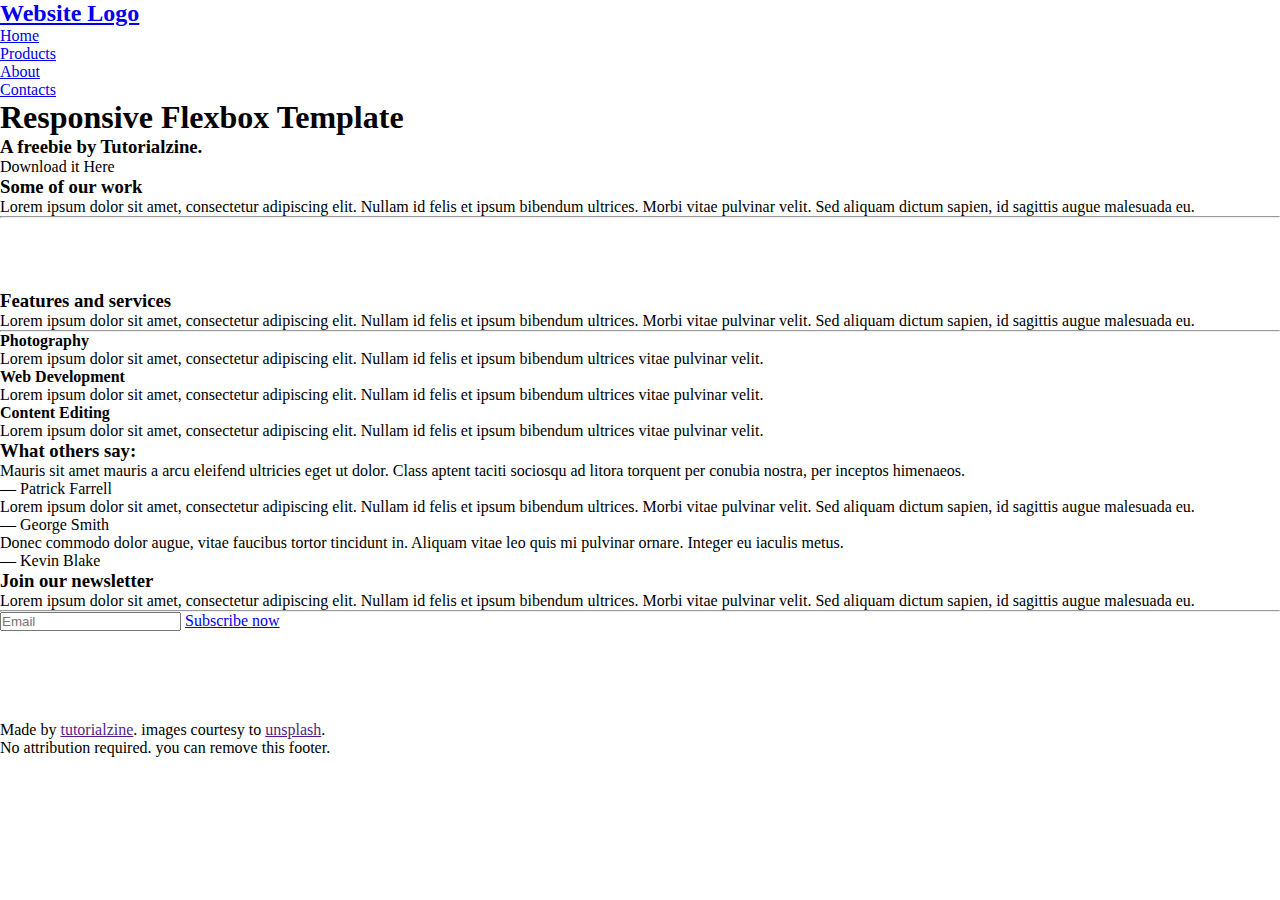
==== Prueba.html @ b491f7c6 "Primer commit" ====
<!DOCTYPE html>
<html>
  <head>
    <meta charset="utf-8">
    <title>Prueba</title>
    <link rel="stylesheet" href="prueba.css">
  </head>
  <body>
    <header>
  		<h2><a href="#">Website Logo</a></h2>
  		<nav>
  			<li><a href="#">Home</a></li>
  			<li><a href="#">Products</a></li>
  			<li><a href="#">About</a></li>
  			<li><a href="#">Contacts</a></li>
  		</nav>
  	</header>


    <section class="">
  		<div class="" style="background-image: url(assets/img/hero.jpg);"></div>
  		<h1>Responsive Flexbox Template</h1>
  		<h3>A freebie by Tutorialzine.</h3>
  		<a>Download it Here</a>
  	</section>


    <section class="">
      <h3 class="">Some of our work</h3>
      <p>Lorem ipsum dolor sit amet, consectetur adipiscing elit. Nullam id felis et ipsum bibendum ultrices. Morbi vitae pulvinar velit. Sed aliquam dictum sapien, id sagittis augue malesuada eu.</p>
      <hr>

      <ul class="">
        <li class="" style=""></li>
        <li class="" style=""></li>
        <li class="" style=""></li>
        <li class="" style=""></li>
      </div>
    </section>


    <section class="">
      <h3 class="">Features and services</h3>
      <p>Lorem ipsum dolor sit amet, consectetur adipiscing elit. Nullam id felis et ipsum bibendum ultrices. Morbi vitae pulvinar velit. Sed aliquam dictum sapien, id sagittis augue malesuada eu.</p>
      <hr>

      <ul class="">
        <li>
          <i class=""></i>
          <h4>Photography</h4>
          <p>Lorem ipsum dolor sit amet, consectetur adipiscing elit. Nullam id felis et ipsum bibendum ultrices vitae pulvinar velit.</p>
        </li>
        <li>
          <i class="fa fa-cubes"></i>
          <h4>Web Development</h4>
          <p>Lorem ipsum dolor sit amet, consectetur adipiscing elit. Nullam id felis et ipsum bibendum ultrices vitae pulvinar velit.</p>
        </li>
        <li>
          <i class=""></i>
          <h4>Content Editing</h4>
          <p>Lorem ipsum dolor sit amet, consectetur adipiscing elit. Nullam id felis et ipsum bibendum ultrices vitae pulvinar velit.</p>
        </li>
      </div>
    </section>


    <section class="">
      <h3 class="">What others say:</h3>

      <p class="">Mauris sit amet mauris a arcu eleifend ultricies eget ut dolor. Class aptent taciti sociosqu ad litora torquent per conubia nostra, per inceptos himenaeos.</p>
      <p class="">— Patrick Farrell</p>

      <p class="">Lorem ipsum dolor sit amet, consectetur adipiscing elit. Nullam id felis et ipsum bibendum ultrices. Morbi vitae pulvinar velit. Sed aliquam dictum sapien, id sagittis augue malesuada eu.</p>
      <p class="">— George Smith</p>

      <p class="">Donec commodo dolor augue, vitae faucibus tortor tincidunt in. Aliquam vitae leo quis mi pulvinar ornare. Integer eu iaculis metus.</p>
      <p class="">— Kevin Blake</p>


    </section>


    <section class="">
      <h3 class="">Join our newsletter</h3>
      <p>Lorem ipsum dolor sit amet, consectetur adipiscing elit. Nullam id felis et ipsum bibendum ultrices. Morbi vitae pulvinar velit. Sed aliquam dictum sapien, id sagittis augue malesuada eu.</p>
      <hr>

      <form>
        <input type="email" placeholder="Email">
        <a href="#" class="btn">Subscribe now</a>
      </form>
    </section>

    <footer>
      <ul>
        <li><a href="#"><i class=""></i></a></li>
        <li><a href="#"><i class=""></i></a></li>
        <li><a href="#"><i class=""></i></a></li>
        <li><a href="#"><i class=""></i></a></li>
        <li><a href="#"><i class=""></i></a></li>
      </ul>
      <p>Made by <a href="" target="_blank">tutorialzine</a>. images courtesy to <a href="" target="_blank">unsplash</a>.</p>
      <p>No attribution required. you can remove this footer.</p>
    </footer>
  </body>
</html>
---- prueba.css ----
*{
	margin: 0;
	padding: 0;
	box-sizing: border-box;
}
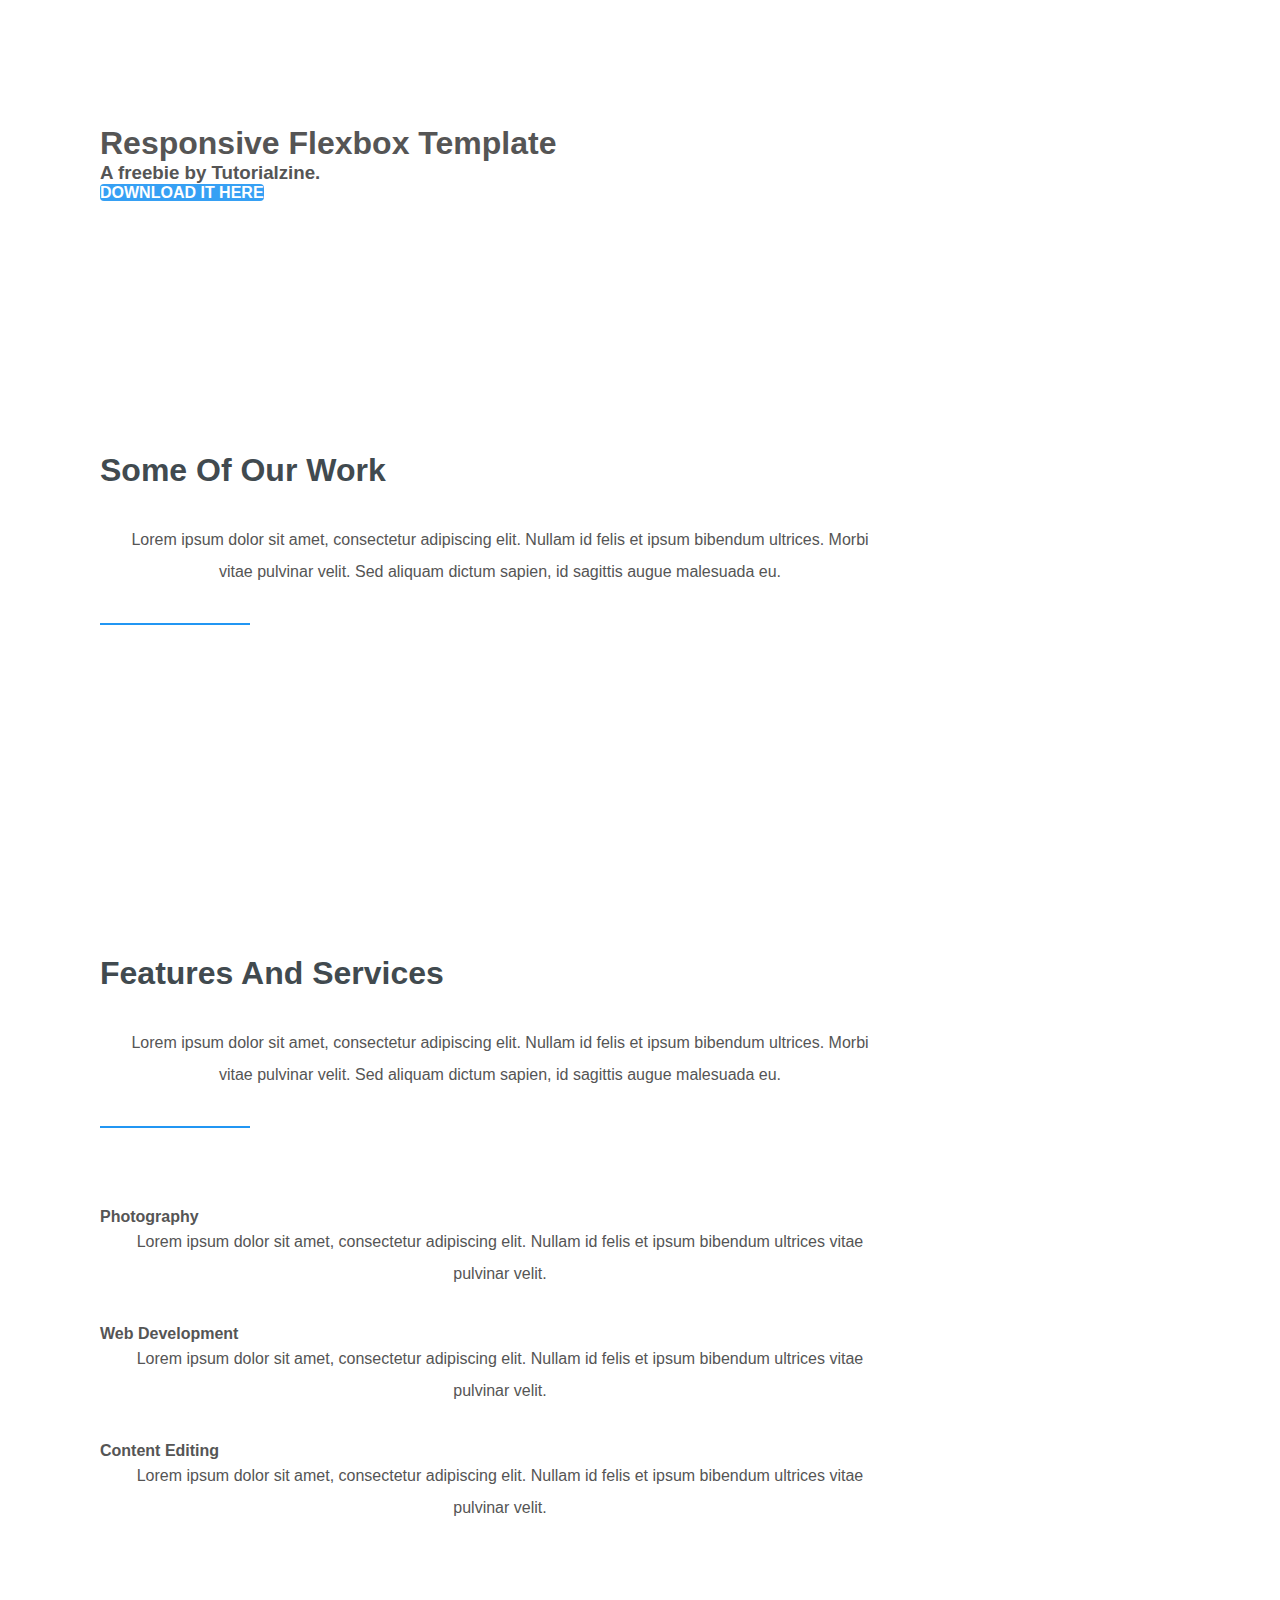
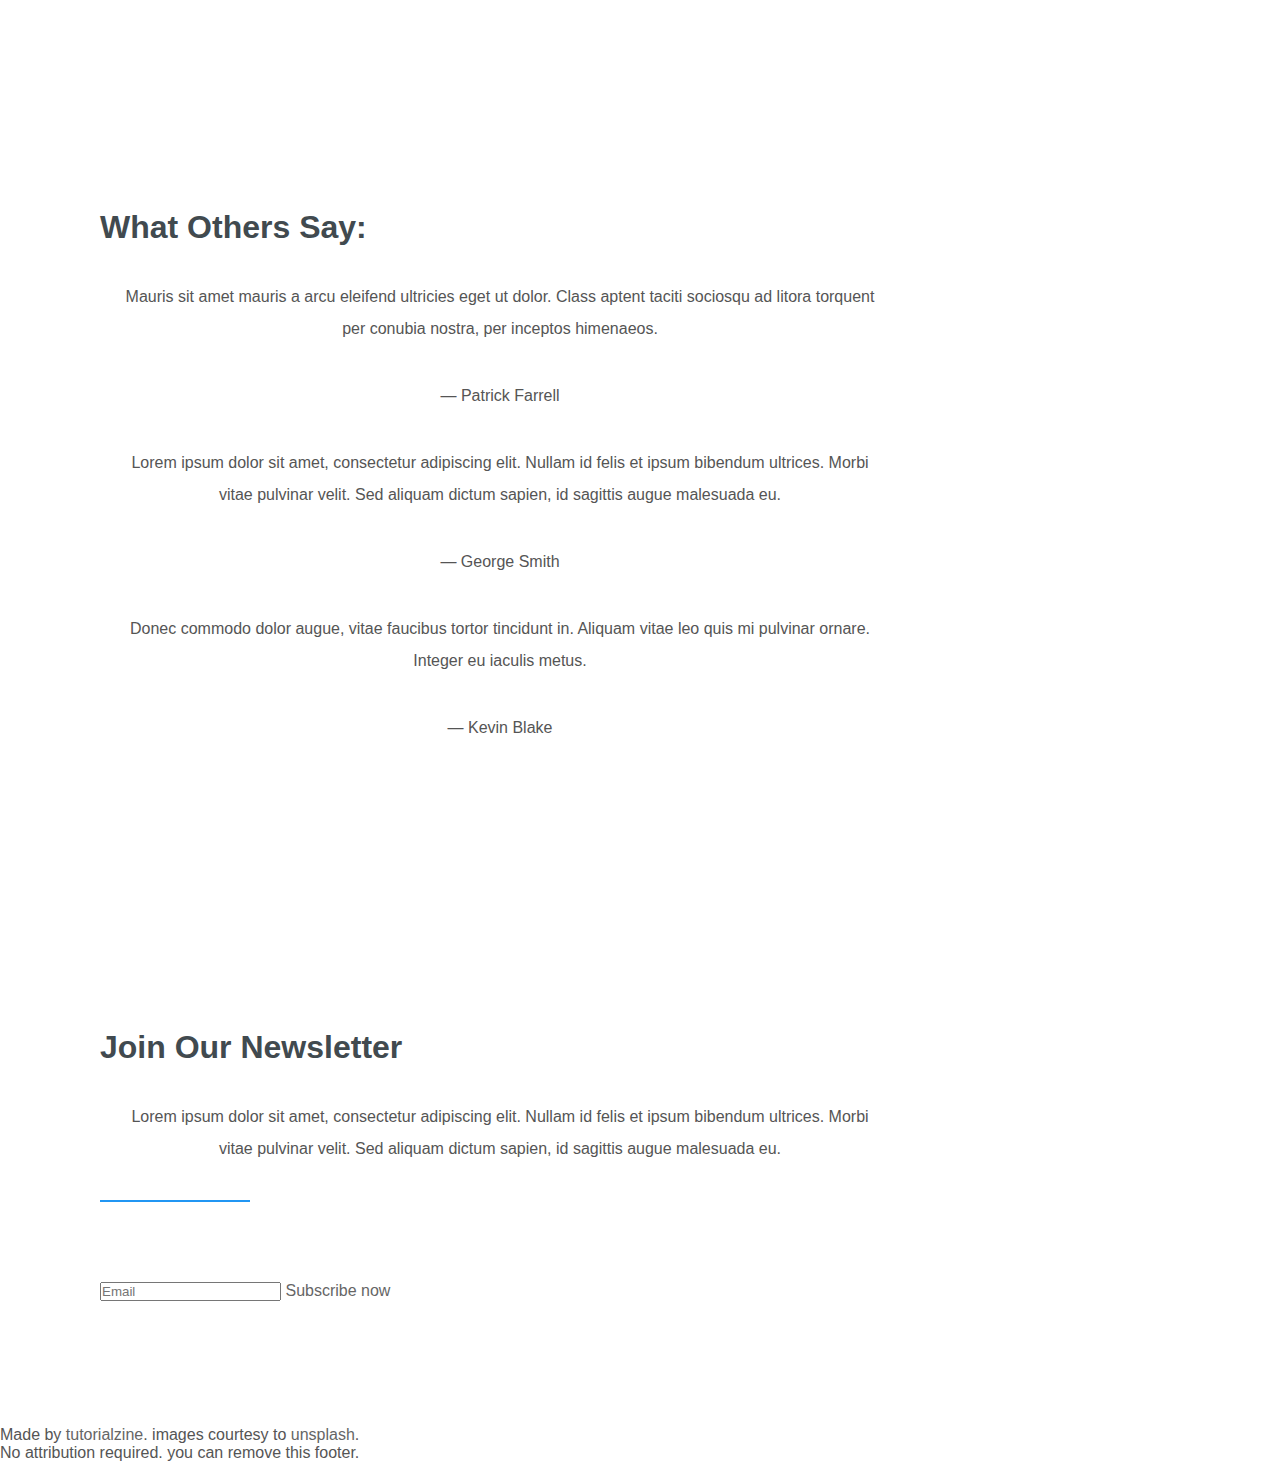
==== commit e9d0a526: "arreglos en css" ====
--- a/Prueba.html
+++ b/Prueba.html
@@ -18,15 +18,15 @@
 
 
     <section class="">
-  		<div class="" style="background-image: url(assets/img/hero.jpg);"></div>
+  		<div class="" style=""></div>
   		<h1>Responsive Flexbox Template</h1>
   		<h3>A freebie by Tutorialzine.</h3>
-  		<a>Download it Here</a>
+  		<a class="button">Download it Here</a>
   	</section>
 
 
     <section class="">
-      <h3 class="">Some of our work</h3>
+      <h3 class="title">Some of our work</h3>
       <p>Lorem ipsum dolor sit amet, consectetur adipiscing elit. Nullam id felis et ipsum bibendum ultrices. Morbi vitae pulvinar velit. Sed aliquam dictum sapien, id sagittis augue malesuada eu.</p>
       <hr>
 
@@ -40,7 +40,7 @@
 
 
     <section class="">
-      <h3 class="">Features and services</h3>
+      <h3 class="title">Features and services</h3>
       <p>Lorem ipsum dolor sit amet, consectetur adipiscing elit. Nullam id felis et ipsum bibendum ultrices. Morbi vitae pulvinar velit. Sed aliquam dictum sapien, id sagittis augue malesuada eu.</p>
       <hr>
 
@@ -65,7 +65,7 @@
 
 
     <section class="">
-      <h3 class="">What others say:</h3>
+      <h3 class="title">What others say:</h3>
 
       <p class="">Mauris sit amet mauris a arcu eleifend ultricies eget ut dolor. Class aptent taciti sociosqu ad litora torquent per conubia nostra, per inceptos himenaeos.</p>
       <p class="">— Patrick Farrell</p>
@@ -81,7 +81,7 @@
 
 
     <section class="">
-      <h3 class="">Join our newsletter</h3>
+      <h3 class="title">Join our newsletter</h3>
       <p>Lorem ipsum dolor sit amet, consectetur adipiscing elit. Nullam id felis et ipsum bibendum ultrices. Morbi vitae pulvinar velit. Sed aliquam dictum sapien, id sagittis augue malesuada eu.</p>
       <hr>
 
--- a/prueba.css
+++ b/prueba.css
@@ -3,3 +3,199 @@
 	padding: 0;
 	box-sizing: border-box;
 }
+
+body{
+	font: normal 16px sans-serif;
+	color: #555;
+}
+
+ul, nav{
+	list-style: none;
+}
+
+a{
+	text-decoration: none;
+	color: inherit;
+	cursor: pointer;
+	opacity: 0.9;
+}
+
+a:hover{
+	opacity: 1;
+}
+
+a.button{
+	color: #fff;
+	border-radius: 4px;
+	text-transform: uppercase;
+	background-color: #2196F3;
+	font-weight: 800;
+}
+
+hr{
+	width: 150px;
+	height: 2px;
+	background-color: #2196F3;
+	border: 0;
+	margin-bottom: 80px;
+}
+
+section{
+/*aca hay que acomodar*/
+	padding: 125px 100px;
+}
+
+@media (max-width: 1000px){
+
+	section{
+		padding: 100px 50px;
+	}
+
+}
+
+@media (max-width: 600px){
+
+	section{
+		padding: 80px 30px;
+	}
+
+}
+
+section h3.title{
+	color: #414a4f;
+	text-transform: capitalize;
+	font: bold 32px 'Open Sans', sans-serif;
+	margin-bottom: 35px;
+}
+
+section p{
+	max-width: 800px;
+	text-align: center;
+	margin-bottom: 35px;
+	padding: 0 20px;
+	line-height: 2;
+}
+
+ul.grid{
+	width: 100%;
+	/*COMPLETAR ACA*/
+}
+
+/* HEADER !! */
+
+header{
+	position: absolute;
+	top: 0;
+	left: 0;
+	z-index: 10;
+	width: 100%;
+	color: #fff;
+	padding: 35px 100px 0;
+}
+
+header h2{
+	font-family: 'Quicksand', sans-serif;
+}
+
+header nav{
+	/*display: flex;*/
+}
+
+header nav li{
+	margin: 0 15px;
+}
+
+header nav li:first-child{
+	margin-left: 0;
+}
+
+header nav li:last-child{
+	margin-right: 0;
+}
+
+
+
+@media (max-width: 1000px){
+	header{
+		padding: 20px 50px;
+	}
+}
+
+
+@media (max-width: 700px){
+	header{
+		flex-direction: column;
+	}
+
+	header h2{
+		margin-bottom: 15px;
+	}
+}
+
+/*----------------
+ 	Hero Section
+----------------*/
+
+.hero{
+	position: relative;
+	justify-content: center;
+	min-height: 100vh;
+	color: #fff;
+	text-align: center;
+}
+
+.hero .background-image{
+	position: absolute;
+	top: 0;
+	left: 0;
+	width: 100%;
+	height: 100%;
+	background-size: cover;
+	background-color: #2196F3;
+	z-index: -1;
+}
+
+.hero .background-image:after{
+	content: '';
+	position: absolute;
+	top: 0;
+	left: 0;
+	width: 100%;
+	height: 100%;
+	background-color: #414a4f;
+	opacity: 0.75;
+}
+
+.hero h1{
+	font: bold 60px 'Open Sans', sans-serif;
+	margin-bottom: 15px;
+}
+
+.hero h3{
+	font: normal 28px 'Open Sans', sans-serif;
+	margin-bottom: 40px;
+}
+
+.hero a.btn{
+	padding: 20px 46px;
+}
+
+@media (max-width: 800px){
+
+	.hero{
+		min-height: 600px;
+	}
+
+	.hero h1{
+		font-size: 48px;
+	}
+
+	.hero h3{
+		font-size: 24px;
+	}
+
+	.hero a.btn{
+		padding: 15px 40px;
+	}
+
+}
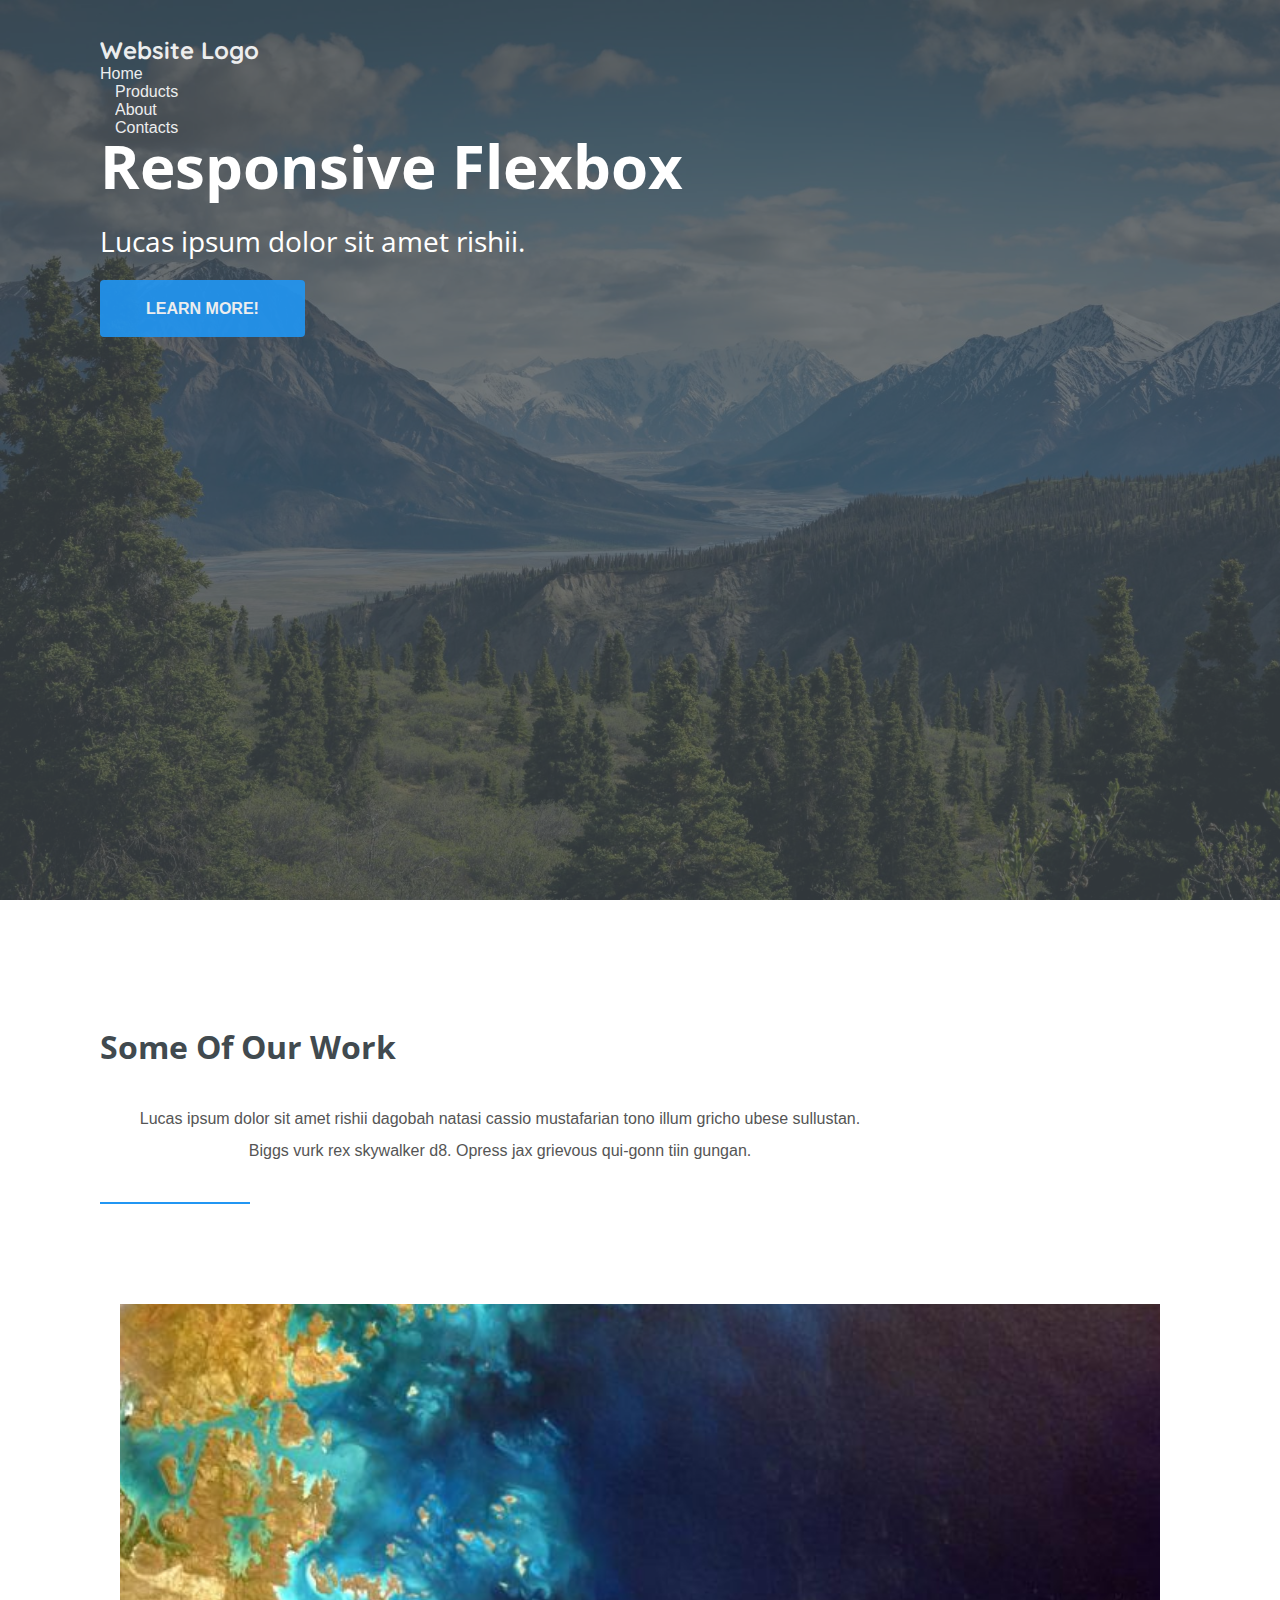
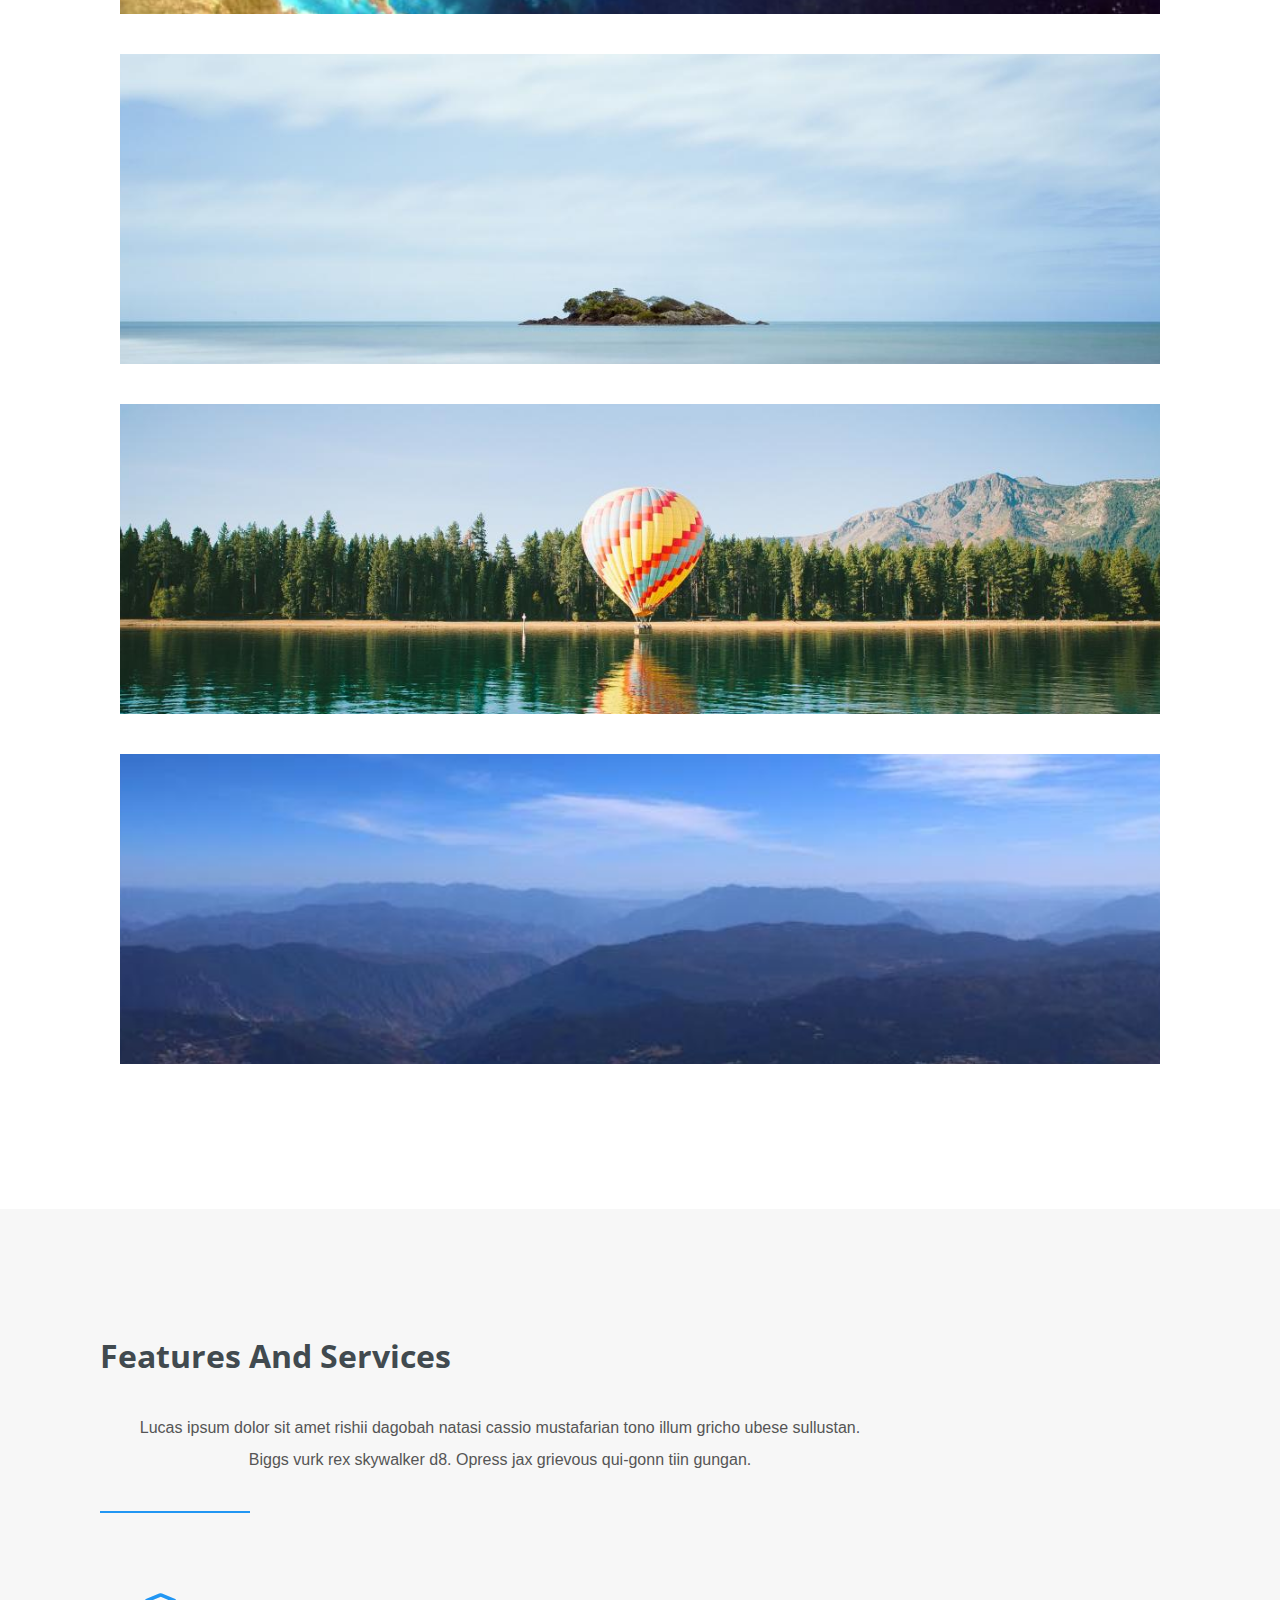
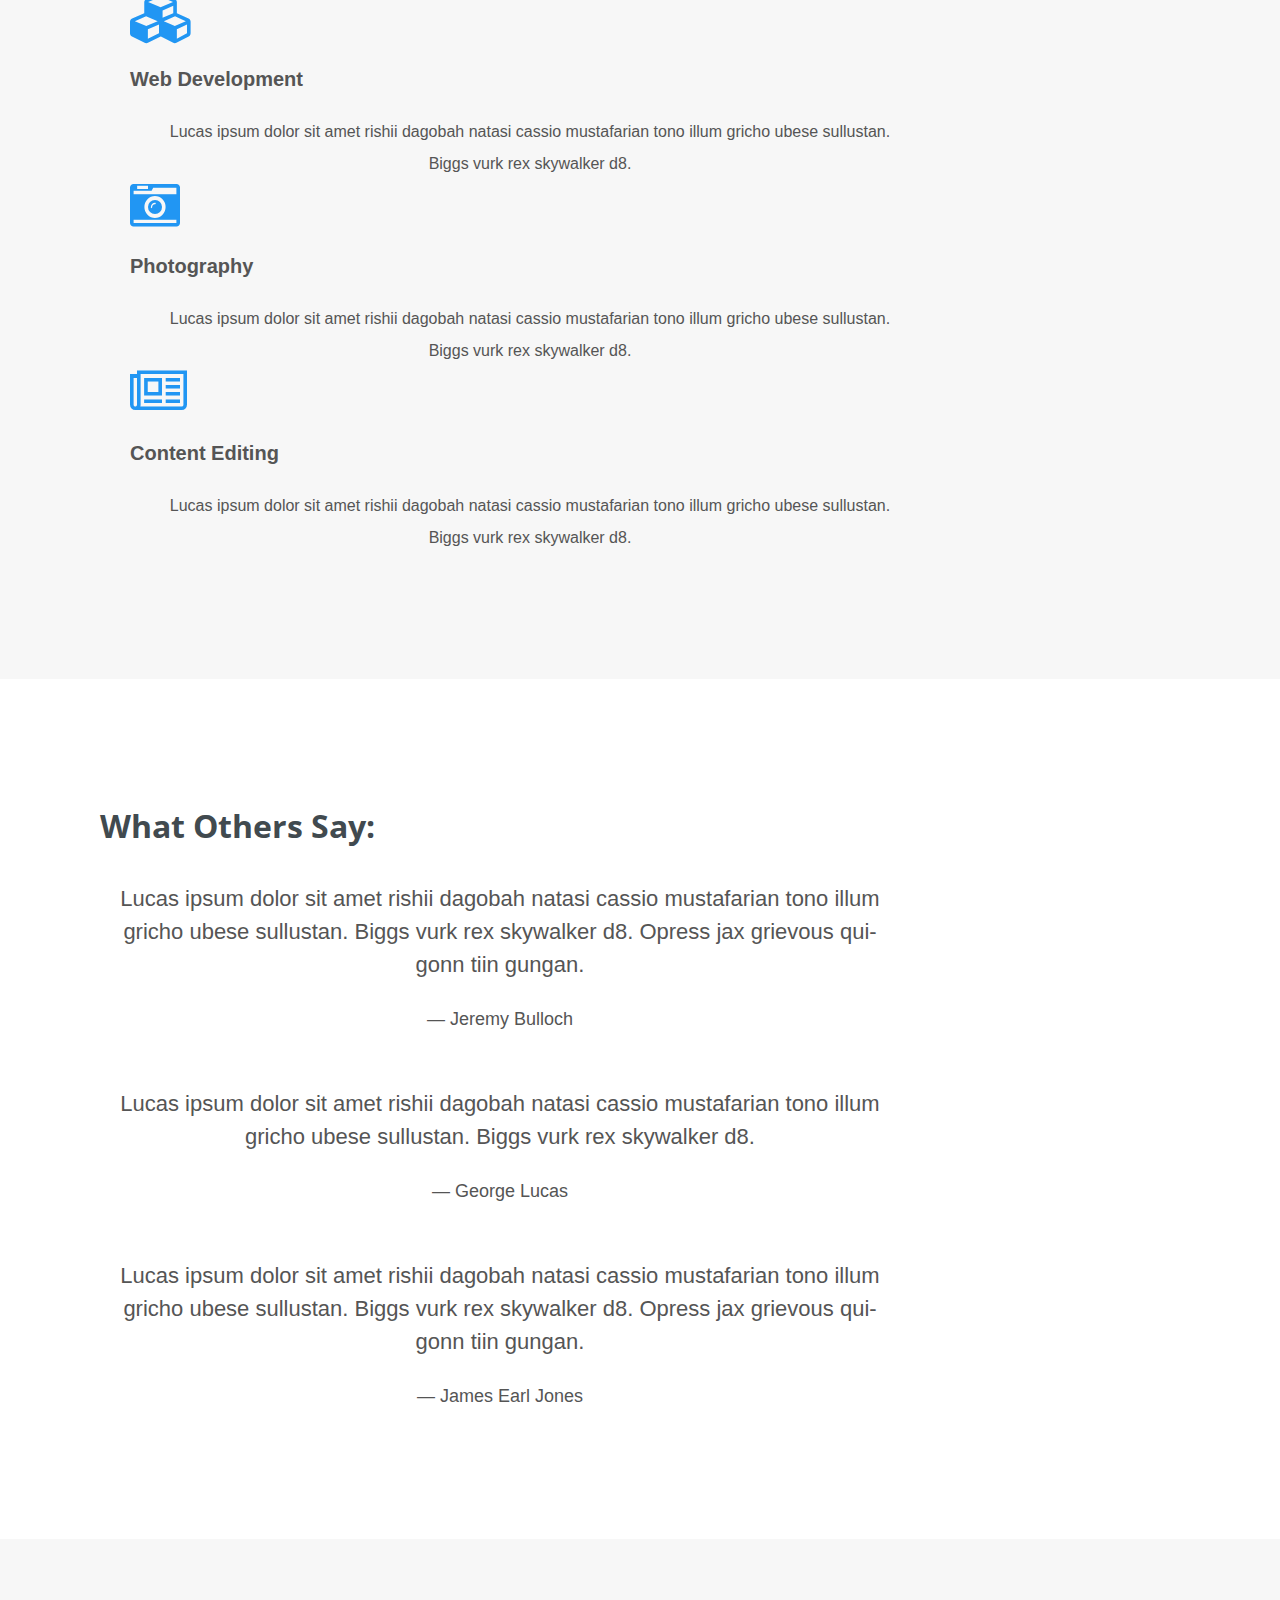
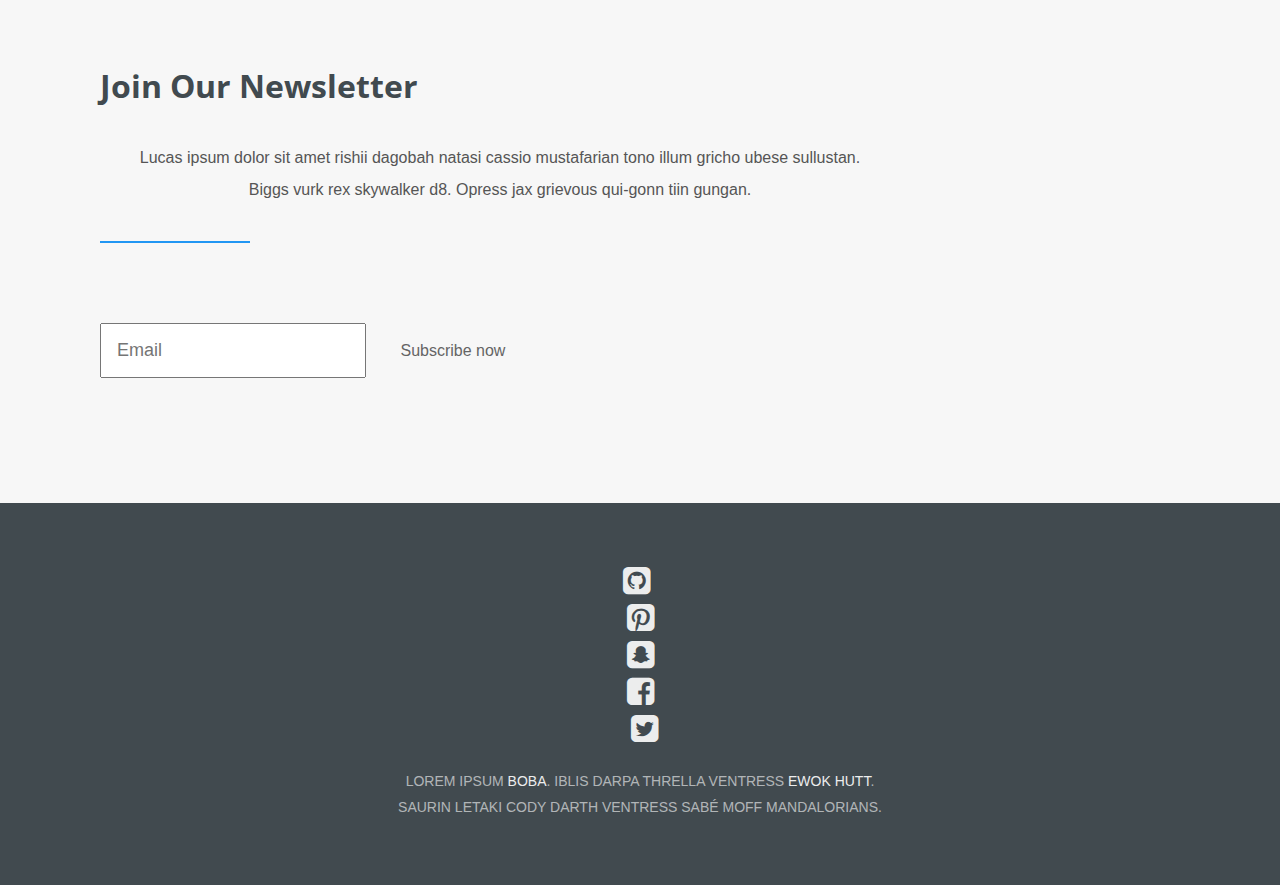
==== commit c0c2b5c6: "practica casi terminada" ====
--- a/Prueba.html
+++ b/Prueba.html
@@ -4,8 +4,12 @@
     <meta charset="utf-8">
     <title>Prueba</title>
     <link rel="stylesheet" href="prueba.css">
+    <link href="https://fonts.googleapis.com/css?family=Open+Sans" rel="stylesheet">
+  	<link href="https://fonts.googleapis.com/css?family=Quicksand" rel="stylesheet">
+      <link rel="stylesheet" href="http://maxcdn.bootstrapcdn.com/font-awesome/4.6.0/css/font-awesome.min.css">
   </head>
   <body>
+
     <header>
   		<h2><a href="#">Website Logo</a></h2>
   		<nav>
@@ -17,72 +21,72 @@
   	</header>
 
 
-    <section class="">
-  		<div class="" style=""></div>
-  		<h1>Responsive Flexbox Template</h1>
-  		<h3>A freebie by Tutorialzine.</h3>
-  		<a class="button">Download it Here</a>
+    <section class="hero">
+  		<div class="background-image" style=""></div>
+  		<h1>Responsive Flexbox</h1>
+  		<h3>Lucas ipsum dolor sit amet rishii.</h3>
+  		<a class="button" href="http://star-wars-ipsum.herokuapp.com/" target="_blank">Learn more!</a>
   	</section>
 
 
-    <section class="">
+    <section class="our-work">
       <h3 class="title">Some of our work</h3>
-      <p>Lorem ipsum dolor sit amet, consectetur adipiscing elit. Nullam id felis et ipsum bibendum ultrices. Morbi vitae pulvinar velit. Sed aliquam dictum sapien, id sagittis augue malesuada eu.</p>
+      <p>Lucas ipsum dolor sit amet rishii dagobah natasi cassio mustafarian tono illum gricho ubese sullustan. Biggs vurk rex skywalker d8. Opress jax grievous qui-gonn tiin gungan.</p>
       <hr>
 
-      <ul class="">
-        <li class="" style=""></li>
-        <li class="" style=""></li>
-        <li class="" style=""></li>
-        <li class="" style=""></li>
+      <ul class="grid">
+        <li class="small" style="background-image: url(assets/img/coast.jpg);"></li>
+  			<li class="large" style="background-image: url(assets/img/island.jpg);"></li>
+  			<li class="large" style="background-image: url(assets/img/balloon.jpg);"></li>
+  			<li class="small" style="background-image: url(assets/img/mountain.jpg);"></li>
       </div>
     </section>
 
 
-    <section class="">
+    <section class="features">
       <h3 class="title">Features and services</h3>
-      <p>Lorem ipsum dolor sit amet, consectetur adipiscing elit. Nullam id felis et ipsum bibendum ultrices. Morbi vitae pulvinar velit. Sed aliquam dictum sapien, id sagittis augue malesuada eu.</p>
+      <p>Lucas ipsum dolor sit amet rishii dagobah natasi cassio mustafarian tono illum gricho ubese sullustan. Biggs vurk rex skywalker d8. Opress jax grievous qui-gonn tiin gungan.</p>
       <hr>
 
-      <ul class="">
-        <li>
-          <i class=""></i>
-          <h4>Photography</h4>
-          <p>Lorem ipsum dolor sit amet, consectetur adipiscing elit. Nullam id felis et ipsum bibendum ultrices vitae pulvinar velit.</p>
-        </li>
+      <ul class="grid">
         <li>
           <i class="fa fa-cubes"></i>
           <h4>Web Development</h4>
-          <p>Lorem ipsum dolor sit amet, consectetur adipiscing elit. Nullam id felis et ipsum bibendum ultrices vitae pulvinar velit.</p>
+          <p>Lucas ipsum dolor sit amet rishii dagobah natasi cassio mustafarian tono illum gricho ubese sullustan. Biggs vurk rex skywalker d8. </p>
         </li>
         <li>
-          <i class=""></i>
+          <i class="fa fa-camera-retro"></i>
+          <h4>Photography</h4>
+          <p>Lucas ipsum dolor sit amet rishii dagobah natasi cassio mustafarian tono illum gricho ubese sullustan. Biggs vurk rex skywalker d8.</p>
+        </li>
+        <li>
+          <i class="fa fa-newspaper-o"></i>
           <h4>Content Editing</h4>
-          <p>Lorem ipsum dolor sit amet, consectetur adipiscing elit. Nullam id felis et ipsum bibendum ultrices vitae pulvinar velit.</p>
+          <p>Lucas ipsum dolor sit amet rishii dagobah natasi cassio mustafarian tono illum gricho ubese sullustan. Biggs vurk rex skywalker d8.</p>
         </li>
       </div>
     </section>
 
 
-    <section class="">
+    <section class="reviews">
       <h3 class="title">What others say:</h3>
 
-      <p class="">Mauris sit amet mauris a arcu eleifend ultricies eget ut dolor. Class aptent taciti sociosqu ad litora torquent per conubia nostra, per inceptos himenaeos.</p>
-      <p class="">— Patrick Farrell</p>
+      <p class="quote">Lucas ipsum dolor sit amet rishii dagobah natasi cassio mustafarian tono illum gricho ubese sullustan. Biggs vurk rex skywalker d8. Opress jax grievous qui-gonn tiin gungan.</p>
+      <p class="author">— Jeremy Bulloch</p>
 
-      <p class="">Lorem ipsum dolor sit amet, consectetur adipiscing elit. Nullam id felis et ipsum bibendum ultrices. Morbi vitae pulvinar velit. Sed aliquam dictum sapien, id sagittis augue malesuada eu.</p>
-      <p class="">— George Smith</p>
+      <p class="quote">Lucas ipsum dolor sit amet rishii dagobah natasi cassio mustafarian tono illum gricho ubese sullustan. Biggs vurk rex skywalker d8.</p>
+      <p class="author">— George Lucas</p>
 
-      <p class="">Donec commodo dolor augue, vitae faucibus tortor tincidunt in. Aliquam vitae leo quis mi pulvinar ornare. Integer eu iaculis metus.</p>
-      <p class="">— Kevin Blake</p>
+      <p class="quote">Lucas ipsum dolor sit amet rishii dagobah natasi cassio mustafarian tono illum gricho ubese sullustan. Biggs vurk rex skywalker d8. Opress jax grievous qui-gonn tiin gungan.</p>
+      <p class="author">— James Earl Jones</p>
 
 
     </section>
 
 
-    <section class="">
+    <section class="contact">
       <h3 class="title">Join our newsletter</h3>
-      <p>Lorem ipsum dolor sit amet, consectetur adipiscing elit. Nullam id felis et ipsum bibendum ultrices. Morbi vitae pulvinar velit. Sed aliquam dictum sapien, id sagittis augue malesuada eu.</p>
+      <p>Lucas ipsum dolor sit amet rishii dagobah natasi cassio mustafarian tono illum gricho ubese sullustan. Biggs vurk rex skywalker d8. Opress jax grievous qui-gonn tiin gungan.</p>
       <hr>
 
       <form>
@@ -93,14 +97,14 @@
 
     <footer>
       <ul>
-        <li><a href="#"><i class=""></i></a></li>
-        <li><a href="#"><i class=""></i></a></li>
-        <li><a href="#"><i class=""></i></a></li>
-        <li><a href="#"><i class=""></i></a></li>
-        <li><a href="#"><i class=""></i></a></li>
+        <li><a href="#"><i class="fa fa-github-square"></i></a></li>
+        <li><a href="#"><i class="fa fa-pinterest-square"></i></a></li>
+        <li><a href="#"><i class="fa fa-snapchat-square"></i></a></li>
+        <li><a href="#"><i class="fa fa-facebook-square"></i></a></li>
+        <li><a href="#"><i class="fa fa-twitter-square"></i></a></li>
       </ul>
-      <p>Made by <a href="" target="_blank">tutorialzine</a>. images courtesy to <a href="" target="_blank">unsplash</a>.</p>
-      <p>No attribution required. you can remove this footer.</p>
+      <p>Lorem ipsum <a href="" target="_blank">Boba</a>. Iblis darpa thrella ventress<a href="" target="_blank"> ewok hutt</a>.</p>
+      <p>Saurin letaki cody darth ventress sabé moff mandalorians.</p>
     </footer>
   </body>
 </html>
--- a/prueba.css
+++ b/prueba.css
@@ -3,6 +3,9 @@
 	padding: 0;
 	box-sizing: border-box;
 }
+/*------------
+ GENERAL
+ ------------*/
 
 body{
 	font: normal 16px sans-serif;
@@ -41,7 +44,6 @@
 }
 
 section{
-/*aca hay que acomodar*/
 	padding: 125px 100px;
 }
 
@@ -78,10 +80,11 @@
 
 ul.grid{
 	width: 100%;
-	/*COMPLETAR ACA*/
-}
-
-/* HEADER !! */
+}
+
+/* -------------
+HEADER
+----------------*/
 
 header{
 	position: absolute;
@@ -98,7 +101,6 @@
 }
 
 header nav{
-	/*display: flex;*/
 }
 
 header nav li{
@@ -124,7 +126,6 @@
 
 @media (max-width: 700px){
 	header{
-		flex-direction: column;
 	}
 
 	header h2{
@@ -141,10 +142,10 @@
 	justify-content: center;
 	min-height: 100vh;
 	color: #fff;
-	text-align: center;
 }
 
 .hero .background-image{
+	background-image: url(assets/img/hero.jpg);
 	position: absolute;
 	top: 0;
 	left: 0;
@@ -176,7 +177,7 @@
 	margin-bottom: 40px;
 }
 
-.hero a.btn{
+.hero a.button{
 	padding: 20px 46px;
 }
 
@@ -194,8 +195,202 @@
 		font-size: 24px;
 	}
 
-	.hero a.btn{
+	.hero a.button{
 		padding: 15px 40px;
 	}
 
 }
+/*--------------------
+ 	Our Work Section
+---------------------*/
+
+.оur-work{
+	background-color: #fff;
+}
+
+.our-work .grid li{
+	padding: 20px;
+	height: 350px;
+	border-radius: 3px;
+	background-clip: content-box;
+	background-size: cover;
+	background-position: center;
+	background-color: #333;
+}
+/* tenemos dos clases "small" y "large" que nos van a servir para acomodar las imagenes*/
+.our-work .grid li.small{
+
+}
+
+.our-work .grid li.large{
+
+}
+
+
+@media (max-width: 1000px){
+
+	.our-work .grid li.small,
+	.our-work .grid li.large{
+		flex-basis: 100%;
+	}
+
+}
+
+/*----------------------
+ 	Features Section
+----------------------*/
+
+.features{
+	background-color: #f7f7f7;
+}
+
+.features .grid li{
+	padding: 0 30px;
+	/**/
+}
+
+.features .grid li i{
+    font-size: 50px;
+    color: #2196F3;
+    margin-bottom: 25px;
+}
+
+.features .grid li h4{
+	color: #555;
+    font-size: 20px;
+    margin-bottom: 25px;
+}
+
+.features .grid li p{
+    margin: 0;
+}
+
+@media (max-width: 1000px){
+
+	.features .grid li{
+		margin-bottom: 65px;
+	}
+
+	.features .grid li:last-child{
+		margin-bottom: 0;
+	}
+
+}
+/*--------------------
+ 	Reviews Section
+--------------------*/
+
+.reviews{
+	background-color: #fff;
+}
+
+.reviews .quote{
+	width: 80%;
+    font-size: 22px;
+    font-weight: 300;
+    line-height: 1.5;
+    margin-bottom: 20px;
+    padding: 0;
+}
+
+.reviews .author{
+    font-size: 18px;
+    margin-bottom: 50px;
+}
+
+.reviews .author:last-child{
+    margin-bottom: 0;
+}
+
+@media (max-width: 1000px){
+
+	.reviews .quote{
+		font-size: 20px;
+	}
+
+	.reviews .author{
+	    font-size: 16px;
+	}
+
+}
+
+/*---------------------
+ 	Contact Section
+---------------------*/
+
+.contact{
+	background-color: #f7f7f7;
+}
+
+.contact form{
+	max-width: 800px;
+	width: 80%;
+}
+
+.contact form input{
+	padding: 15px;
+	/*flex: 1;*/
+	margin-right: 30px;
+	font-size: 18px;
+	color: #555;
+}
+
+.contact form .button{
+	padding: 18px 42px;
+}
+
+
+@media (max-width: 800px){
+
+	.contact form input{
+		margin: 0 0 20px 0;
+	}
+
+}
+
+/*-------------
+ 	Footer
+-------------*/
+
+footer{
+	text-align: center;
+	color: #fff;
+	background-color: #414a4f;
+	padding: 60px 0;
+}
+
+footer ul{
+	margin-bottom: 25px;
+	font-size: 32px;
+}
+
+footer ul li{
+	margin: 0 8px;
+}
+
+footer ul li:first-child{
+	margin-left: 0;
+}
+
+footer ul li:last-child{
+	margin-right: 0;
+}
+
+footer p{
+	text-transform: uppercase;
+	font-size: 14px;
+	color: rgba(255,255,255,0.6);
+	margin-bottom: 10px;
+}
+
+footer p a{
+	color: #fff;
+}
+
+@media (max-width: 700px){
+
+	footer{
+		padding: 80px 15px;
+	}
+
+}
